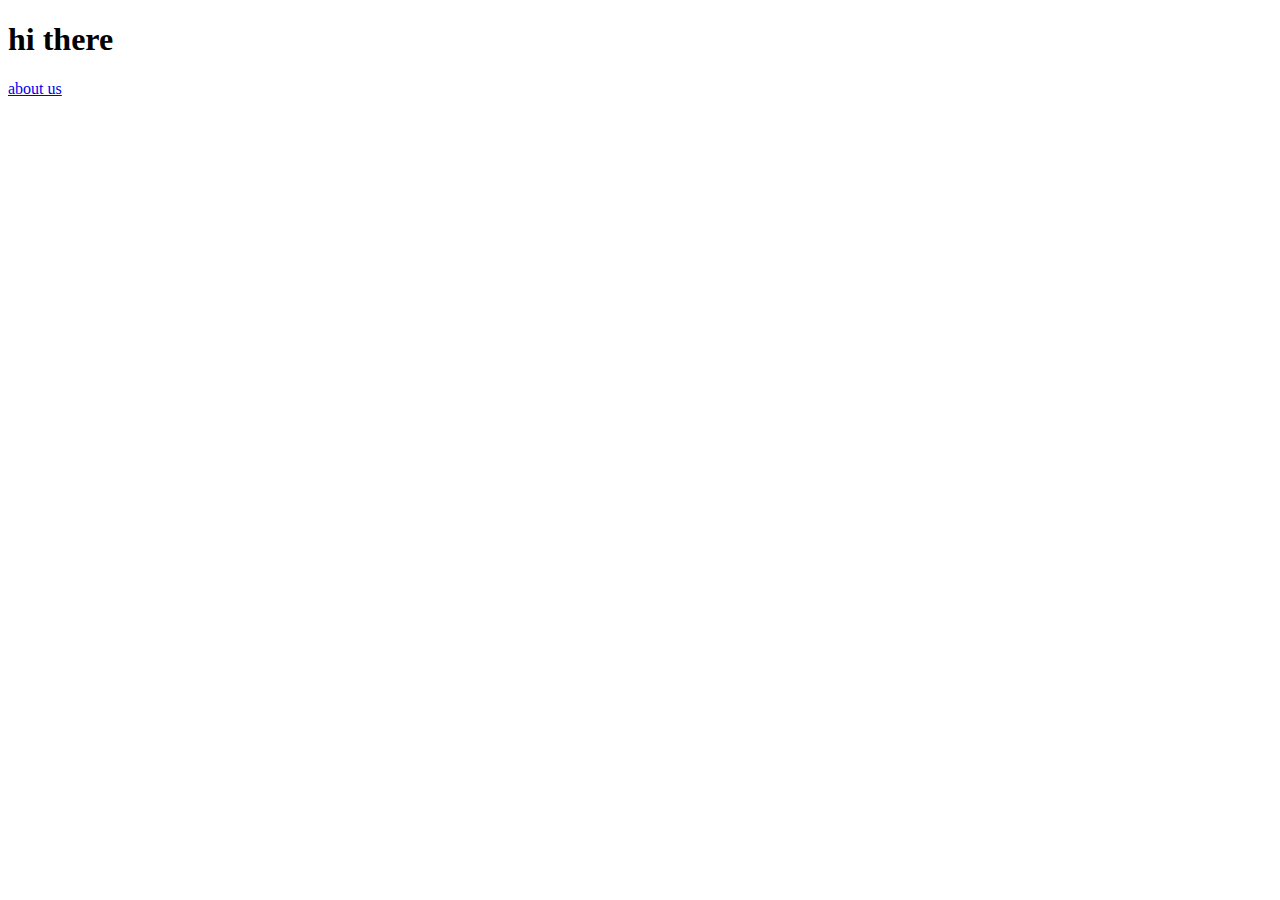
==== about-us.html @ 5683d1ee "first commit" ====
<!DOCTYPE html>
<html lang="en">
<head>
    <meta charset="UTF-8">
    <meta name="viewport" content="width=device-width, initial-scale=1.0">
    <link rel="stylesheet" href="mystyle.css">
    <title>Document</title>
</head>
<body>
    <h1>hi there</h1>
    <a href="./index.html">about us</a>
</body>
</html>
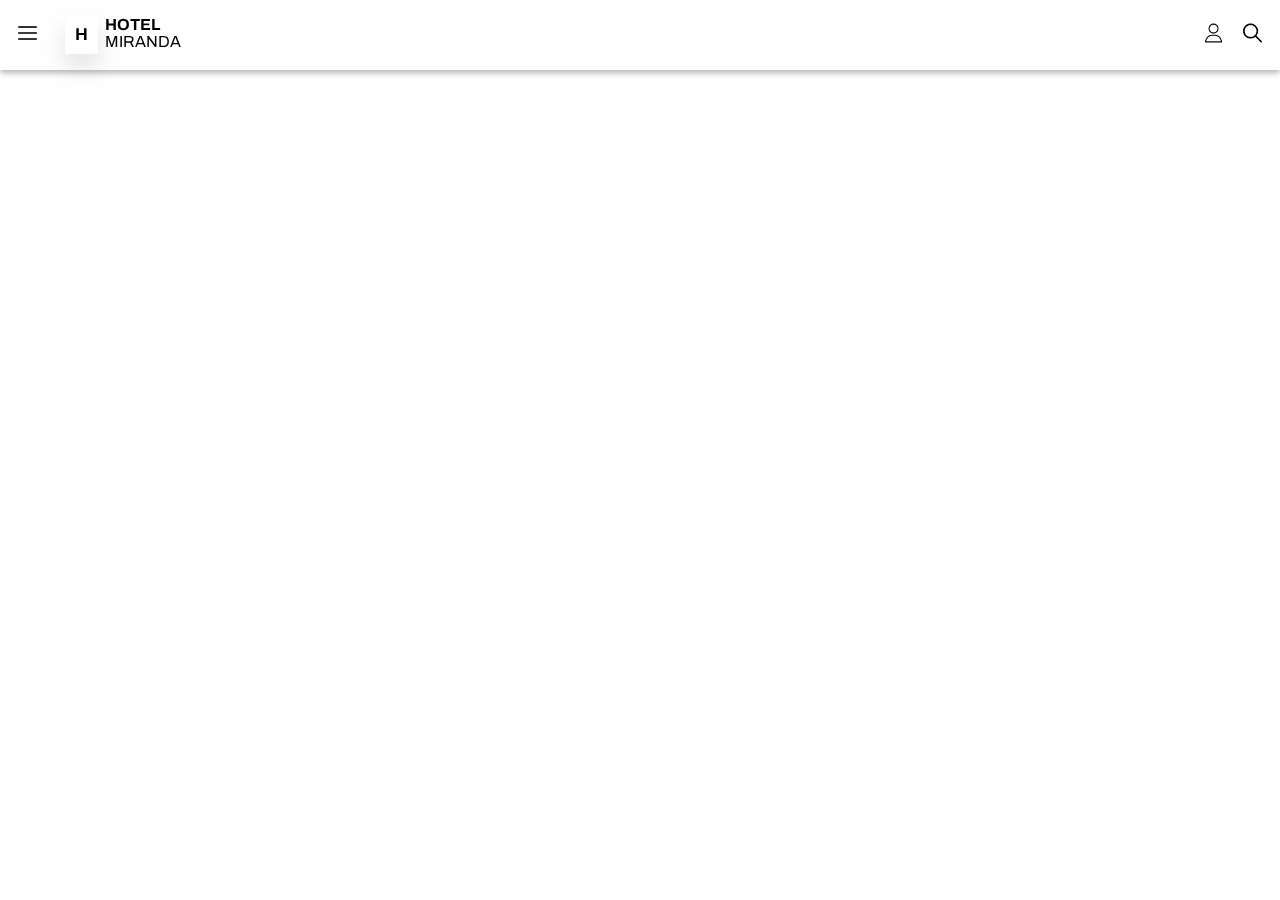
==== commit 750c7baa: "Added header" ====
--- a/about-us.html
+++ b/about-us.html
@@ -3,11 +3,45 @@
 <head>
     <meta charset="UTF-8">
     <meta name="viewport" content="width=device-width, initial-scale=1.0">
-    <link rel="stylesheet" href="mystyle.css">
-    <title>Document</title>
+    <link rel="stylesheet" href="./styles.css">
+    <link rel="preconnect" href="https://fonts.googleapis.com">
+    <link rel="preconnect" href="https://fonts.gstatic.com" crossorigin>
+    <link href="https://fonts.googleapis.com/css2?family=Roboto:ital,wght@0,100;0,300;0,400;0,500;0,700;0,900;1,100;1,300;1,400;1,500;1,700;1,900&display=swap" rel="stylesheet">
+    <link href="https://fonts.googleapis.com/css2?family=Archivo:ital,wght@0,100..900;1,100..900&family=Roboto:ital,wght@0,100;0,300;0,400;0,500;0,700;0,900;1,100;1,300;1,400;1,500;1,700;1,900&display=swap" rel="stylesheet">
+    <link href="https://fonts.googleapis.com/css2?family=Archivo:ital,wght@0,100..900;1,100..900&family=Old+Standard+TT:ital,wght@0,400;0,700;1,400&family=Roboto:ital,wght@0,100;0,300;0,400;0,500;0,700;0,900;1,100;1,300;1,400;1,500;1,700;1,900&display=swap" rel="stylesheet">
+    <link
+        rel="stylesheet"
+        href="https://cdn.jsdelivr.net/npm/swiper@11/swiper-bundle.min.css"
+    />
+    <script src="https://cdn.jsdelivr.net/npm/swiper@11/swiper-bundle.min.js"></script>
+    <title>About Us</title>
 </head>
 <body>
-    <h1>hi there</h1>
-    <a href="./index.html">about us</a>
+    <header>
+        <div class="container">
+            <div class="container__menu">
+                <img class="icon icon--small" id="menu" src="./assets/icons/menu.webp"/>
+                <img class="icon icon--small none" id="cross" src="./assets/icons/close.webp"/>
+            </div>
+            <div class="logo">
+                <span class="letter">H</span>
+                <div class="name">
+                    <span>Hotel</span>
+                    <span>Miranda</span>
+                </div>
+            </div>
+            <nav class="none" id="navbar">
+                <a>About&nbsp;Us</a>
+                <a>Rooms</a>
+                <a>Offers</a>
+                <a>Contanct</a>
+            </nav>
+            <diV class="container__ui">
+                <img class="icon icon--small" src="./assets/icons/user.webp"/>
+                <img class="icon icon--small" src="./assets/icons/loupe.webp"/>
+            </diV>
+        </div>
+    </header>
+    
 </body>
 </html>--- a/styles.css
+++ b/styles.css
@@ -0,0 +1,1499 @@
+h1, h2, h4, h5, h6 {
+  font-family: "Old Standard TT";
+  font-weight: 400;
+  font-size: 56px;
+  letter-spacing: -1.2px;
+  line-height: 60px;
+  text-transform: capitalize;
+  color: #111;
+}
+
+h4 {
+  font-size: 30px;
+  line-height: 30px;
+  letter-spacing: -0.9px;
+}
+
+p, label {
+  font-family: Roboto;
+  color: #777;
+  font-size: 14px;
+  line-height: 24px;
+}
+p.price, label.price {
+  color: #BEAD8E;
+  font-family: Archivo;
+  font-weight: 700;
+  font-size: 32px;
+  line-height: 43px;
+}
+p.price span, label.price span {
+  font-weight: 700;
+  font-size: 13px;
+  line-height: 43px;
+}
+
+section {
+  padding: 55px 20px 20px;
+}
+section > p:first-of-type {
+  font-family: "Old Standard TT";
+  font-weight: 400;
+  font-size: 56px;
+  letter-spacing: -1.2px;
+  line-height: 60px;
+  text-transform: capitalize;
+  color: #111;
+  margin: 30px 0px 20px;
+}
+section h3 {
+  font-family: Archivo;
+  font-weight: 700;
+  font-size: 13px;
+  letter-spacing: 2.8px;
+  line-height: 18px;
+  text-transform: uppercase;
+  color: #777;
+  margin: 30px 0px 20px;
+}
+section.dark {
+  background-color: #222;
+}
+section.dark > p:first-of-type {
+  color: #FFF;
+}
+section.dark h3 {
+  color: #BEAD8E;
+}
+section.dark p {
+  color: #C2C2C2;
+}
+section.centered {
+  text-align: center;
+}
+section.centered p {
+  margin-bottom: 0px;
+}
+
+button, span, input, input::placeholder, a, li {
+  font-family: Archivo;
+}
+
+main > div:first-of-type {
+  height: 70px;
+}
+
+section:first-of-type {
+  background-color: #333;
+  width: 100%;
+  padding: 80px 20px 100px;
+}
+section:first-of-type p:nth-child(1) {
+  font-family: Archivo;
+  font-weight: 700;
+  font-size: 13px;
+  letter-spacing: 2.8px;
+  line-height: 18px;
+  text-transform: uppercase;
+  color: #777;
+  color: #FFF;
+}
+section:first-of-type h2 {
+  color: #FFF;
+  margin-top: 20px;
+}
+
+.none {
+  display: none;
+}
+
+.styledButton {
+  background-color: #BEAD8E;
+  color: #FFF;
+  line-height: 15px;
+  font-weight: 700;
+  font-size: 14px;
+  letter-spacing: 2.8px;
+  cursor: pointer;
+  border: none;
+  width: 216px;
+  height: 60px;
+  border-radius: 2px solid inherit;
+  appearance: none;
+  text-transform: uppercase;
+  margin: 15px 0px;
+}
+.styledButton--subtle {
+  background-color: inherit;
+  border: 2px solid #FFF;
+}
+
+img {
+  width: 100%;
+  object-fit: cover;
+}
+img.icon {
+  height: 70px;
+  width: 70px;
+}
+img.icon--smallest {
+  height: 13px;
+  width: 13px;
+}
+img.icon--small {
+  width: 19px;
+  height: 19px;
+}
+img.icon--larger {
+  width: 40px;
+  height: 40px;
+}
+
+.fact {
+  margin: auto;
+  width: 270px;
+  text-align: center;
+}
+.fact--dark {
+  background-color: #222;
+}
+.fact--dark div p:first-of-type, .fact--dark div h4 {
+  color: #FFF;
+}
+.fact--dark div img.shadow {
+  opacity: 0;
+}
+.fact img:not(.icon) {
+  height: 300px;
+}
+.fact div {
+  margin-top: 35px;
+  position: relative;
+}
+.fact div .shadow {
+  position: absolute;
+  height: 140px;
+  width: 140px;
+  right: 0;
+  opacity: 0.1;
+}
+.fact div .icon {
+  margin-bottom: 20px;
+}
+.fact div p {
+  margin-top: 20px;
+  padding-bottom: 38px;
+  display: inline-block;
+  width: 200px;
+  color: #111;
+}
+
+.features {
+  position: relative;
+  text-align: left;
+}
+.features div p:nth-child(1) {
+  position: absolute;
+  color: #222;
+  font-family: Archivo;
+  font-weight: 700;
+  font-size: 120px;
+  line-height: 130px;
+  opacity: 0.04;
+  right: 0;
+}
+.features div img {
+  margin-top: 80px;
+}
+.features div h4 {
+  margin: 40px 0px;
+}
+.features div p:not(:first-child) {
+  width: 80%;
+}
+
+.logo {
+  margin-top: 3px;
+}
+.logo .letter {
+  display: inline-block;
+  padding: 10px;
+  background-color: white;
+  font-weight: 700;
+  font-size: 17px;
+  box-shadow: 0px 14px 24px 0px rgba(139, 139, 139, 0.2509803922);
+  transform: translateY(-17%);
+}
+.logo .name {
+  margin-left: 3px;
+  display: inline-block;
+  text-transform: uppercase;
+  width: 50px;
+}
+.logo .name span {
+  display: block;
+}
+.logo .name span:nth-child(1) {
+  font-weight: 700;
+}
+
+.filters {
+  background-color: #FFF;
+  margin: 0px auto;
+  max-width: 310px;
+  width: 68%;
+  height: 40px;
+  display: flex;
+  justify-content: space-evenly;
+  align-items: center;
+  /*
+  img:nth-child(1) {
+    content: url("./../../assets/icons/filter/bed.webp");
+  }
+
+  img:nth-child(2) {
+    content: url("../../assets/icons/filter/wifi.webp");
+  }
+
+  img:nth-child(3) {
+    content: url("../../assets/icons/filter/car.webp");
+  }
+
+  img:nth-child(4) {
+    content: url("../../assets/icons/filter/snowflake.webp");
+  }
+
+  img:nth-child(5) {
+    content: url("../../assets/icons/filter/weight.webp");
+  }
+
+  img:nth-child(6) {
+    content: url("../../assets/icons/filter/no-smoking.webp");
+  }
+
+  img:nth-child(7) {
+    content: url("../../assets/icons/filter/drink.webp");
+  }
+  */
+}
+.filters img {
+  cursor: pointer;
+}
+
+h1, h2, h4, h5, h6 {
+  font-family: "Old Standard TT";
+  font-weight: 400;
+  font-size: 56px;
+  letter-spacing: -1.2px;
+  line-height: 60px;
+  text-transform: capitalize;
+  color: #111;
+}
+
+h4 {
+  font-size: 30px;
+  line-height: 30px;
+  letter-spacing: -0.9px;
+}
+
+p, label {
+  font-family: Roboto;
+  color: #777;
+  font-size: 14px;
+  line-height: 24px;
+}
+p.price, label.price {
+  color: #BEAD8E;
+  font-family: Archivo;
+  font-weight: 700;
+  font-size: 32px;
+  line-height: 43px;
+}
+p.price span, label.price span {
+  font-weight: 700;
+  font-size: 13px;
+  line-height: 43px;
+}
+
+section {
+  padding: 55px 20px 20px;
+}
+section > p:first-of-type {
+  font-family: "Old Standard TT";
+  font-weight: 400;
+  font-size: 56px;
+  letter-spacing: -1.2px;
+  line-height: 60px;
+  text-transform: capitalize;
+  color: #111;
+  margin: 30px 0px 20px;
+}
+section h3 {
+  font-family: Archivo;
+  font-weight: 700;
+  font-size: 13px;
+  letter-spacing: 2.8px;
+  line-height: 18px;
+  text-transform: uppercase;
+  color: #777;
+  margin: 30px 0px 20px;
+}
+section.dark {
+  background-color: #222;
+}
+section.dark > p:first-of-type {
+  color: #FFF;
+}
+section.dark h3 {
+  color: #BEAD8E;
+}
+section.dark p {
+  color: #C2C2C2;
+}
+section.centered {
+  text-align: center;
+}
+section.centered p {
+  margin-bottom: 0px;
+}
+
+button, span, input, input::placeholder, a, li {
+  font-family: Archivo;
+}
+
+main > div:first-of-type {
+  height: 70px;
+}
+
+section:first-of-type {
+  background-color: #333;
+  width: 100%;
+  padding: 80px 20px 100px;
+}
+section:first-of-type p:nth-child(1) {
+  font-family: Archivo;
+  font-weight: 700;
+  font-size: 13px;
+  letter-spacing: 2.8px;
+  line-height: 18px;
+  text-transform: uppercase;
+  color: #777;
+  color: #FFF;
+}
+section:first-of-type h2 {
+  color: #FFF;
+  margin-top: 20px;
+}
+
+.none {
+  display: none;
+}
+
+.styledButton {
+  background-color: #BEAD8E;
+  color: #FFF;
+  line-height: 15px;
+  font-weight: 700;
+  font-size: 14px;
+  letter-spacing: 2.8px;
+  cursor: pointer;
+  border: none;
+  width: 216px;
+  height: 60px;
+  border-radius: 2px solid inherit;
+  appearance: none;
+  text-transform: uppercase;
+  margin: 15px 0px;
+}
+.styledButton--subtle {
+  background-color: inherit;
+  border: 2px solid #FFF;
+}
+
+img {
+  width: 100%;
+  object-fit: cover;
+}
+img.icon {
+  height: 70px;
+  width: 70px;
+}
+img.icon--smallest {
+  height: 13px;
+  width: 13px;
+}
+img.icon--small {
+  width: 19px;
+  height: 19px;
+}
+img.icon--larger {
+  width: 40px;
+  height: 40px;
+}
+
+.fact {
+  margin: auto;
+  width: 270px;
+  text-align: center;
+}
+.fact--dark {
+  background-color: #222;
+}
+.fact--dark div p:first-of-type, .fact--dark div h4 {
+  color: #FFF;
+}
+.fact--dark div img.shadow {
+  opacity: 0;
+}
+.fact img:not(.icon) {
+  height: 300px;
+}
+.fact div {
+  margin-top: 35px;
+  position: relative;
+}
+.fact div .shadow {
+  position: absolute;
+  height: 140px;
+  width: 140px;
+  right: 0;
+  opacity: 0.1;
+}
+.fact div .icon {
+  margin-bottom: 20px;
+}
+.fact div p {
+  margin-top: 20px;
+  padding-bottom: 38px;
+  display: inline-block;
+  width: 200px;
+  color: #111;
+}
+
+.features {
+  position: relative;
+  text-align: left;
+}
+.features div p:nth-child(1) {
+  position: absolute;
+  color: #222;
+  font-family: Archivo;
+  font-weight: 700;
+  font-size: 120px;
+  line-height: 130px;
+  opacity: 0.04;
+  right: 0;
+}
+.features div img {
+  margin-top: 80px;
+}
+.features div h4 {
+  margin: 40px 0px;
+}
+.features div p:not(:first-child) {
+  width: 80%;
+}
+
+.logo {
+  margin-top: 3px;
+}
+.logo .letter {
+  display: inline-block;
+  padding: 10px;
+  background-color: white;
+  font-weight: 700;
+  font-size: 17px;
+  box-shadow: 0px 14px 24px 0px rgba(139, 139, 139, 0.2509803922);
+  transform: translateY(-17%);
+}
+.logo .name {
+  margin-left: 3px;
+  display: inline-block;
+  text-transform: uppercase;
+  width: 50px;
+}
+.logo .name span {
+  display: block;
+}
+.logo .name span:nth-child(1) {
+  font-weight: 700;
+}
+
+.filters {
+  background-color: #FFF;
+  margin: 0px auto;
+  max-width: 310px;
+  width: 68%;
+  height: 40px;
+  display: flex;
+  justify-content: space-evenly;
+  align-items: center;
+  /*
+  img:nth-child(1) {
+    content: url("./../../assets/icons/filter/bed.webp");
+  }
+
+  img:nth-child(2) {
+    content: url("../../assets/icons/filter/wifi.webp");
+  }
+
+  img:nth-child(3) {
+    content: url("../../assets/icons/filter/car.webp");
+  }
+
+  img:nth-child(4) {
+    content: url("../../assets/icons/filter/snowflake.webp");
+  }
+
+  img:nth-child(5) {
+    content: url("../../assets/icons/filter/weight.webp");
+  }
+
+  img:nth-child(6) {
+    content: url("../../assets/icons/filter/no-smoking.webp");
+  }
+
+  img:nth-child(7) {
+    content: url("../../assets/icons/filter/drink.webp");
+  }
+  */
+}
+.filters img {
+  cursor: pointer;
+}
+
+header {
+  position: fixed;
+  width: 100%;
+  height: 70px;
+  z-index: 100;
+}
+header .container {
+  position: relative;
+  width: 100%;
+  height: 100%;
+  background-color: white;
+  box-shadow: 0px 3px 6px 0px rgba(0, 0, 0, 0.2901960784);
+}
+header .container .logo {
+  position: absolute;
+  top: 50%;
+  left: 65px;
+  transform: translateY(-50%);
+}
+header .container .logo .letter {
+  cursor: pointer;
+}
+header .container__menu {
+  position: absolute;
+  top: 50%;
+  left: 10px;
+  transform: translateY(-50%);
+}
+header .container nav {
+  position: absolute;
+  height: 200px;
+  width: 100%;
+  box-shadow: 0px 4px 4px 0px rgba(0, 0, 0, 0.2901960784);
+  top: 70px;
+  background-color: white;
+  z-index: -1;
+}
+header .container nav a {
+  display: block;
+  margin: 28px 0px 0px 10px;
+  font-weight: 600;
+  cursor: pointer;
+}
+header .container__ui {
+  position: absolute;
+  top: 50%;
+  right: 10px;
+  transform: translateY(-50%);
+}
+header .container img {
+  margin: 0px 8px;
+  cursor: pointer;
+}
+
+h1, h2, h4, h5, h6 {
+  font-family: "Old Standard TT";
+  font-weight: 400;
+  font-size: 56px;
+  letter-spacing: -1.2px;
+  line-height: 60px;
+  text-transform: capitalize;
+  color: #111;
+}
+
+h4 {
+  font-size: 30px;
+  line-height: 30px;
+  letter-spacing: -0.9px;
+}
+
+p, label {
+  font-family: Roboto;
+  color: #777;
+  font-size: 14px;
+  line-height: 24px;
+}
+p.price, label.price {
+  color: #BEAD8E;
+  font-family: Archivo;
+  font-weight: 700;
+  font-size: 32px;
+  line-height: 43px;
+}
+p.price span, label.price span {
+  font-weight: 700;
+  font-size: 13px;
+  line-height: 43px;
+}
+
+section {
+  padding: 55px 20px 20px;
+}
+section > p:first-of-type {
+  font-family: "Old Standard TT";
+  font-weight: 400;
+  font-size: 56px;
+  letter-spacing: -1.2px;
+  line-height: 60px;
+  text-transform: capitalize;
+  color: #111;
+  margin: 30px 0px 20px;
+}
+section h3 {
+  font-family: Archivo;
+  font-weight: 700;
+  font-size: 13px;
+  letter-spacing: 2.8px;
+  line-height: 18px;
+  text-transform: uppercase;
+  color: #777;
+  margin: 30px 0px 20px;
+}
+section.dark {
+  background-color: #222;
+}
+section.dark > p:first-of-type {
+  color: #FFF;
+}
+section.dark h3 {
+  color: #BEAD8E;
+}
+section.dark p {
+  color: #C2C2C2;
+}
+section.centered {
+  text-align: center;
+}
+section.centered p {
+  margin-bottom: 0px;
+}
+
+button, span, input, input::placeholder, a, li {
+  font-family: Archivo;
+}
+
+main > div:first-of-type {
+  height: 70px;
+}
+
+section:first-of-type {
+  background-color: #333;
+  width: 100%;
+  padding: 80px 20px 100px;
+}
+section:first-of-type p:nth-child(1) {
+  font-family: Archivo;
+  font-weight: 700;
+  font-size: 13px;
+  letter-spacing: 2.8px;
+  line-height: 18px;
+  text-transform: uppercase;
+  color: #777;
+  color: #FFF;
+}
+section:first-of-type h2 {
+  color: #FFF;
+  margin-top: 20px;
+}
+
+.none {
+  display: none;
+}
+
+.styledButton {
+  background-color: #BEAD8E;
+  color: #FFF;
+  line-height: 15px;
+  font-weight: 700;
+  font-size: 14px;
+  letter-spacing: 2.8px;
+  cursor: pointer;
+  border: none;
+  width: 216px;
+  height: 60px;
+  border-radius: 2px solid inherit;
+  appearance: none;
+  text-transform: uppercase;
+  margin: 15px 0px;
+}
+.styledButton--subtle {
+  background-color: inherit;
+  border: 2px solid #FFF;
+}
+
+img {
+  width: 100%;
+  object-fit: cover;
+}
+img.icon {
+  height: 70px;
+  width: 70px;
+}
+img.icon--smallest {
+  height: 13px;
+  width: 13px;
+}
+img.icon--small {
+  width: 19px;
+  height: 19px;
+}
+img.icon--larger {
+  width: 40px;
+  height: 40px;
+}
+
+.fact {
+  margin: auto;
+  width: 270px;
+  text-align: center;
+}
+.fact--dark {
+  background-color: #222;
+}
+.fact--dark div p:first-of-type, .fact--dark div h4 {
+  color: #FFF;
+}
+.fact--dark div img.shadow {
+  opacity: 0;
+}
+.fact img:not(.icon) {
+  height: 300px;
+}
+.fact div {
+  margin-top: 35px;
+  position: relative;
+}
+.fact div .shadow {
+  position: absolute;
+  height: 140px;
+  width: 140px;
+  right: 0;
+  opacity: 0.1;
+}
+.fact div .icon {
+  margin-bottom: 20px;
+}
+.fact div p {
+  margin-top: 20px;
+  padding-bottom: 38px;
+  display: inline-block;
+  width: 200px;
+  color: #111;
+}
+
+.features {
+  position: relative;
+  text-align: left;
+}
+.features div p:nth-child(1) {
+  position: absolute;
+  color: #222;
+  font-family: Archivo;
+  font-weight: 700;
+  font-size: 120px;
+  line-height: 130px;
+  opacity: 0.04;
+  right: 0;
+}
+.features div img {
+  margin-top: 80px;
+}
+.features div h4 {
+  margin: 40px 0px;
+}
+.features div p:not(:first-child) {
+  width: 80%;
+}
+
+.logo {
+  margin-top: 3px;
+}
+.logo .letter {
+  display: inline-block;
+  padding: 10px;
+  background-color: white;
+  font-weight: 700;
+  font-size: 17px;
+  box-shadow: 0px 14px 24px 0px rgba(139, 139, 139, 0.2509803922);
+  transform: translateY(-17%);
+}
+.logo .name {
+  margin-left: 3px;
+  display: inline-block;
+  text-transform: uppercase;
+  width: 50px;
+}
+.logo .name span {
+  display: block;
+}
+.logo .name span:nth-child(1) {
+  font-weight: 700;
+}
+
+.filters {
+  background-color: #FFF;
+  margin: 0px auto;
+  max-width: 310px;
+  width: 68%;
+  height: 40px;
+  display: flex;
+  justify-content: space-evenly;
+  align-items: center;
+  /*
+  img:nth-child(1) {
+    content: url("./../../assets/icons/filter/bed.webp");
+  }
+
+  img:nth-child(2) {
+    content: url("../../assets/icons/filter/wifi.webp");
+  }
+
+  img:nth-child(3) {
+    content: url("../../assets/icons/filter/car.webp");
+  }
+
+  img:nth-child(4) {
+    content: url("../../assets/icons/filter/snowflake.webp");
+  }
+
+  img:nth-child(5) {
+    content: url("../../assets/icons/filter/weight.webp");
+  }
+
+  img:nth-child(6) {
+    content: url("../../assets/icons/filter/no-smoking.webp");
+  }
+
+  img:nth-child(7) {
+    content: url("../../assets/icons/filter/drink.webp");
+  }
+  */
+}
+.filters img {
+  cursor: pointer;
+}
+
+.presentation > div {
+  margin-top: 50px;
+}
+
+.checking .datepicker-toggle {
+  display: inline-block;
+  position: relative;
+  width: 18px;
+  height: 19px;
+}
+.checking .datepicker-toggle-button {
+  position: absolute;
+  left: 0;
+  top: 0px;
+  width: 100%;
+  height: 100%;
+  background-image: url("../assets/icons/calendarColor.webp");
+  background-size: 15px;
+  background-repeat: no-repeat;
+}
+.checking .datepicker-input {
+  position: absolute;
+  left: 0;
+  top: 0;
+  width: 100%;
+  height: 100%;
+  opacity: 0;
+  cursor: pointer;
+  box-sizing: border-box;
+}
+.checking .datepicker-input::-webkit-calendar-picker-indicator {
+  position: absolute;
+  left: 0;
+  top: 0;
+  width: 100%;
+  height: 100%;
+  margin: 0;
+  padding: 0;
+  cursor: pointer;
+}
+.checking .division {
+  height: 2px;
+  background-color: #BEAD8E;
+  margin-top: 9px;
+  margin-bottom: 30px;
+}
+.checking label {
+  font-weight: 700;
+  line-height: 19px;
+  color: white;
+  display: block;
+  margin-bottom: 15px;
+}
+.checking input[type=text] {
+  background-color: inherit;
+  color: #686868;
+  outline: none;
+  border: none;
+  margin-left: 22px;
+  font-size: 14px;
+  line-height: 16px;
+}
+.checking button {
+  width: 250px;
+}
+
+.about {
+  margin-top: 30px;
+  position: relative;
+}
+.about > article > p:first-of-type {
+  font-family: "Old Standard TT";
+  font-weight: 400;
+  font-size: 56px;
+  letter-spacing: -1.2px;
+  line-height: 60px;
+  text-transform: capitalize;
+  color: #111;
+  margin: 30px 0px 20px;
+}
+.about .background {
+  background-color: #F9F9F9;
+  position: absolute;
+  z-index: -1;
+  top: 20px;
+  left: 0;
+  width: 100%;
+  height: 640px;
+}
+.about button {
+  margin: 30px 0px;
+}
+
+.pick-room {
+  padding-left: 0px;
+  padding-right: 0px;
+}
+.pick-room .filters {
+  position: relative;
+  transform: translateY(15px);
+  z-index: 2;
+}
+.pick-room #swiper-rooms {
+  width: 100%;
+  overflow: hidden;
+}
+.pick-room #swiper-rooms .square-button {
+  color: #111;
+  --swiper-navigation-size: 9px;
+  padding: 16px;
+  background-color: white;
+  transform: translateY(-380%);
+}
+.pick-room #swiper-rooms .square-button:hover {
+  background-color: #BEAD8E;
+  color: white;
+}
+.pick-room #swiper-rooms img {
+  height: 244px;
+  width: 90%;
+  max-width: 335px;
+}
+.pick-room #swiper-rooms .description {
+  background-color: #FFF;
+  width: 300px;
+  height: 215px;
+  margin: auto;
+  padding: 20px 25px;
+  transform: translateY(-20px);
+}
+.pick-room #swiper-rooms .description div {
+  margin-bottom: 10px;
+}
+.pick-room #swiper-rooms .description div h4 {
+  margin-bottom: 15px;
+}
+
+.facilities #swiper-features {
+  max-width: 370px;
+  height: 410px;
+  overflow: hidden;
+  --swiper-theme-color: #BEAD8E;
+}
+
+.menu {
+  margin-top: 50px;
+  padding-top: 100px;
+  position: relative;
+  --swiper-theme-color: #BEAD8E;
+}
+.menu .swiper-button-next.swiper-button-disabled {
+  opacity: 1;
+}
+.menu .swiper {
+  padding-bottom: 100px;
+}
+.menu > img {
+  position: absolute;
+  top: 0;
+  right: 0;
+  width: 115px;
+  height: 115px;
+}
+.menu div .dish {
+  margin-bottom: 15px;
+}
+.menu .dish {
+  display: flex;
+}
+.menu .dish img {
+  height: 120px;
+  width: 120px;
+}
+.menu .dish div {
+  margin-left: 25px;
+}
+.menu .dish div h4 {
+  font-size: 24px;
+  line-height: 24px;
+  color: #222;
+  margin-bottom: 15px;
+}
+.menu .dish div p {
+  color: #222;
+  font-weight: 400;
+}
+.menu .square-button {
+  color: #111;
+  --swiper-navigation-size: 9px;
+  padding: 16px;
+  background-color: white;
+  transform: translateY(600%);
+}
+.menu .square-button.swiper-button-prev {
+  transform: translate(850%, 600%);
+}
+.menu .square-button:hover {
+  background-color: #BEAD8E;
+  color: white;
+}
+.menu #swiper-restaurants img {
+  max-height: 370px;
+  max-width: 370px;
+}
+
+.stats div {
+  padding: 40px;
+  display: flex;
+  flex-direction: column;
+  align-items: center;
+}
+.stats div p {
+  margin-top: 50px;
+  color: #F9F9F9;
+  display: inline;
+  font-weight: 700;
+  font-size: 60px;
+  line-height: 22px;
+}
+.stats div span {
+  font-size: 16px;
+}
+.stats h4 {
+  font-family: Roboto;
+  font-size: 16px;
+  font-weight: 700;
+  line-height: 22px;
+  color: #777;
+}
+
+h1, h2, h4, h5, h6 {
+  font-family: "Old Standard TT";
+  font-weight: 400;
+  font-size: 56px;
+  letter-spacing: -1.2px;
+  line-height: 60px;
+  text-transform: capitalize;
+  color: #111;
+}
+
+h4 {
+  font-size: 30px;
+  line-height: 30px;
+  letter-spacing: -0.9px;
+}
+
+p, label {
+  font-family: Roboto;
+  color: #777;
+  font-size: 14px;
+  line-height: 24px;
+}
+p.price, label.price {
+  color: #BEAD8E;
+  font-family: Archivo;
+  font-weight: 700;
+  font-size: 32px;
+  line-height: 43px;
+}
+p.price span, label.price span {
+  font-weight: 700;
+  font-size: 13px;
+  line-height: 43px;
+}
+
+section {
+  padding: 55px 20px 20px;
+}
+section > p:first-of-type {
+  font-family: "Old Standard TT";
+  font-weight: 400;
+  font-size: 56px;
+  letter-spacing: -1.2px;
+  line-height: 60px;
+  text-transform: capitalize;
+  color: #111;
+  margin: 30px 0px 20px;
+}
+section h3 {
+  font-family: Archivo;
+  font-weight: 700;
+  font-size: 13px;
+  letter-spacing: 2.8px;
+  line-height: 18px;
+  text-transform: uppercase;
+  color: #777;
+  margin: 30px 0px 20px;
+}
+section.dark {
+  background-color: #222;
+}
+section.dark > p:first-of-type {
+  color: #FFF;
+}
+section.dark h3 {
+  color: #BEAD8E;
+}
+section.dark p {
+  color: #C2C2C2;
+}
+section.centered {
+  text-align: center;
+}
+section.centered p {
+  margin-bottom: 0px;
+}
+
+button, span, input, input::placeholder, a, li {
+  font-family: Archivo;
+}
+
+main > div:first-of-type {
+  height: 70px;
+}
+
+section:first-of-type {
+  background-color: #333;
+  width: 100%;
+  padding: 80px 20px 100px;
+}
+section:first-of-type p:nth-child(1) {
+  font-family: Archivo;
+  font-weight: 700;
+  font-size: 13px;
+  letter-spacing: 2.8px;
+  line-height: 18px;
+  text-transform: uppercase;
+  color: #777;
+  color: #FFF;
+}
+section:first-of-type h2 {
+  color: #FFF;
+  margin-top: 20px;
+}
+
+.none {
+  display: none;
+}
+
+.styledButton {
+  background-color: #BEAD8E;
+  color: #FFF;
+  line-height: 15px;
+  font-weight: 700;
+  font-size: 14px;
+  letter-spacing: 2.8px;
+  cursor: pointer;
+  border: none;
+  width: 216px;
+  height: 60px;
+  border-radius: 2px solid inherit;
+  appearance: none;
+  text-transform: uppercase;
+  margin: 15px 0px;
+}
+.styledButton--subtle {
+  background-color: inherit;
+  border: 2px solid #FFF;
+}
+
+img {
+  width: 100%;
+  object-fit: cover;
+}
+img.icon {
+  height: 70px;
+  width: 70px;
+}
+img.icon--smallest {
+  height: 13px;
+  width: 13px;
+}
+img.icon--small {
+  width: 19px;
+  height: 19px;
+}
+img.icon--larger {
+  width: 40px;
+  height: 40px;
+}
+
+.fact {
+  margin: auto;
+  width: 270px;
+  text-align: center;
+}
+.fact--dark {
+  background-color: #222;
+}
+.fact--dark div p:first-of-type, .fact--dark div h4 {
+  color: #FFF;
+}
+.fact--dark div img.shadow {
+  opacity: 0;
+}
+.fact img:not(.icon) {
+  height: 300px;
+}
+.fact div {
+  margin-top: 35px;
+  position: relative;
+}
+.fact div .shadow {
+  position: absolute;
+  height: 140px;
+  width: 140px;
+  right: 0;
+  opacity: 0.1;
+}
+.fact div .icon {
+  margin-bottom: 20px;
+}
+.fact div p {
+  margin-top: 20px;
+  padding-bottom: 38px;
+  display: inline-block;
+  width: 200px;
+  color: #111;
+}
+
+.features {
+  position: relative;
+  text-align: left;
+}
+.features div p:nth-child(1) {
+  position: absolute;
+  color: #222;
+  font-family: Archivo;
+  font-weight: 700;
+  font-size: 120px;
+  line-height: 130px;
+  opacity: 0.04;
+  right: 0;
+}
+.features div img {
+  margin-top: 80px;
+}
+.features div h4 {
+  margin: 40px 0px;
+}
+.features div p:not(:first-child) {
+  width: 80%;
+}
+
+.logo {
+  margin-top: 3px;
+}
+.logo .letter {
+  display: inline-block;
+  padding: 10px;
+  background-color: white;
+  font-weight: 700;
+  font-size: 17px;
+  box-shadow: 0px 14px 24px 0px rgba(139, 139, 139, 0.2509803922);
+  transform: translateY(-17%);
+}
+.logo .name {
+  margin-left: 3px;
+  display: inline-block;
+  text-transform: uppercase;
+  width: 50px;
+}
+.logo .name span {
+  display: block;
+}
+.logo .name span:nth-child(1) {
+  font-weight: 700;
+}
+
+.filters {
+  background-color: #FFF;
+  margin: 0px auto;
+  max-width: 310px;
+  width: 68%;
+  height: 40px;
+  display: flex;
+  justify-content: space-evenly;
+  align-items: center;
+  /*
+  img:nth-child(1) {
+    content: url("./../../assets/icons/filter/bed.webp");
+  }
+
+  img:nth-child(2) {
+    content: url("../../assets/icons/filter/wifi.webp");
+  }
+
+  img:nth-child(3) {
+    content: url("../../assets/icons/filter/car.webp");
+  }
+
+  img:nth-child(4) {
+    content: url("../../assets/icons/filter/snowflake.webp");
+  }
+
+  img:nth-child(5) {
+    content: url("../../assets/icons/filter/weight.webp");
+  }
+
+  img:nth-child(6) {
+    content: url("../../assets/icons/filter/no-smoking.webp");
+  }
+
+  img:nth-child(7) {
+    content: url("../../assets/icons/filter/drink.webp");
+  }
+  */
+}
+.filters img {
+  cursor: pointer;
+}
+
+footer {
+  margin: 55px 0px 0px;
+}
+footer .first {
+  padding: 0px 20px;
+  position: relative;
+  height: 725px;
+}
+footer .logo-container {
+  padding-top: 200px;
+  position: relative;
+}
+footer .first > img {
+  position: absolute;
+  height: 725px;
+  right: 0;
+}
+footer .logo {
+  position: absolute;
+  top: 50%;
+  left: 65px;
+  transform: translateY(-50%);
+}
+footer .logo span {
+  font-size: 26px;
+  line-height: 29px;
+}
+footer .logo .letter {
+  font-size: 40px;
+  line-height: 43px;
+  padding: 20px;
+  background-color: #BEAD8E;
+  color: #FFF;
+}
+footer .logo .name {
+  margin-left: 17px;
+}
+footer .note p {
+  font-size: 16px;
+  line-height: 26px;
+}
+footer .contacts {
+  margin-top: 50px;
+}
+footer .contacts > div {
+  display: flex;
+  gap: 25px;
+  padding-top: 50px;
+}
+footer .contacts > div div h5 {
+  font-size: 20px;
+  line-height: 24px;
+}
+footer .contacts > div div h6 {
+  font-family: Roboto;
+  font-size: 14px;
+  color: #686868;
+  line-height: 14px;
+}
+footer .last {
+  margin: 0px 20px;
+  height: 94px;
+  background-color: #F8F8F8;
+  width: 100%;
+  display: flex;
+  flex-direction: column;
+  justify-content: space-evenly;
+  letter-spacing: -0.48px;
+}
+footer .last p {
+  color: #222;
+  font-size: 16px;
+  line-height: 19px;
+  font-weight: 700;
+}
+
+html, * {
+  box-sizing: border-box;
+  margin: 0;
+  padding: 0;
+}
+
+body {
+  min-width: 320px;
+}
+
+/*# sourceMappingURL=styles.css.map */
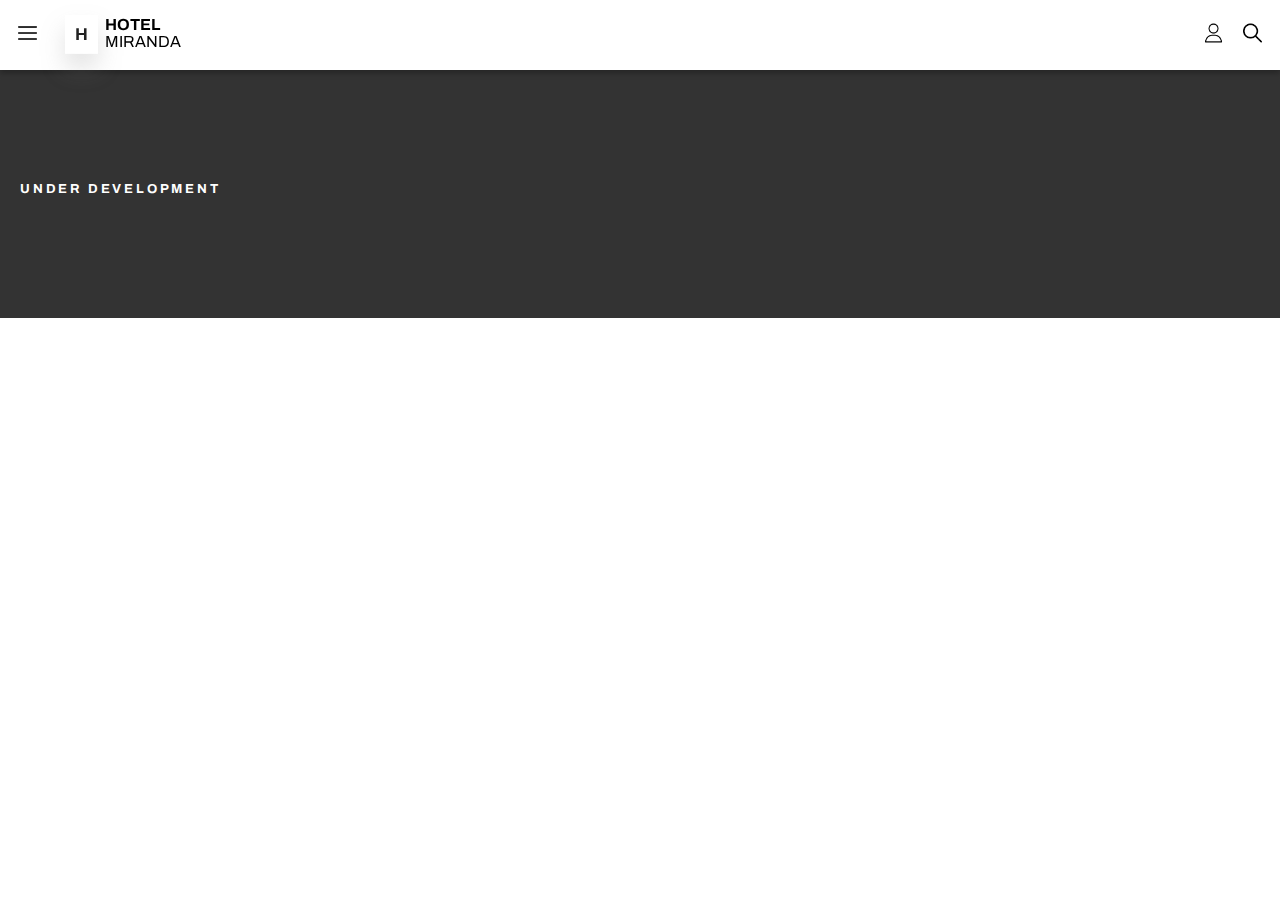
==== commit d2657f77: "Added signaling and bug fixed" ====
--- a/about-us.html
+++ b/about-us.html
@@ -14,6 +14,7 @@
         href="https://cdn.jsdelivr.net/npm/swiper@11/swiper-bundle.min.css"
     />
     <script src="https://cdn.jsdelivr.net/npm/swiper@11/swiper-bundle.min.js"></script>
+    <script type="module" src="./js/index.js" defer></script>
     <title>About Us</title>
 </head>
 <body>
@@ -24,17 +25,17 @@
                 <img class="icon icon--small none" id="cross" src="./assets/icons/close.webp"/>
             </div>
             <div class="logo">
-                <span class="letter">H</span>
+                <a href="/index.html"><span class="letter">H</span></a>
                 <div class="name">
                     <span>Hotel</span>
                     <span>Miranda</span>
                 </div>
             </div>
             <nav class="none" id="navbar">
-                <a>About&nbsp;Us</a>
-                <a>Rooms</a>
-                <a>Offers</a>
-                <a>Contanct</a>
+                <a href="/about-us.html">About&nbsp;Us</a>
+                <a href="/rooms.html">Rooms</a>
+                <a href="/offers.html">Offers</a>
+                <a href="/contact.html">Contanct</a>
             </nav>
             <diV class="container__ui">
                 <img class="icon icon--small" src="./assets/icons/user.webp"/>
@@ -42,6 +43,11 @@
             </diV>
         </div>
     </header>
-    
+    <main>
+        <div></div>
+        <section>
+            <p>Under Development</p>
+        </section>
+    </main>
 </body>
 </html>--- a/styles.css
+++ b/styles.css
@@ -126,6 +126,11 @@
 .styledButton--subtle {
   background-color: inherit;
   border: 2px solid #FFF;
+}
+
+a {
+  text-decoration: none;
+  color: #222;
 }
 
 img {
@@ -410,6 +415,11 @@
   border: 2px solid #FFF;
 }
 
+a {
+  text-decoration: none;
+  color: #222;
+}
+
 img {
   width: 100%;
   object-fit: cover;
@@ -746,6 +756,11 @@
   border: 2px solid #FFF;
 }
 
+a {
+  text-decoration: none;
+  color: #222;
+}
+
 img {
   width: 100%;
   object-fit: cover;
@@ -1258,6 +1273,11 @@
   border: 2px solid #FFF;
 }
 
+a {
+  text-decoration: none;
+  color: #222;
+}
+
 img {
   width: 100%;
   object-fit: cover;
@@ -1470,7 +1490,6 @@
   line-height: 14px;
 }
 footer .last {
-  margin: 0px 20px;
   height: 94px;
   background-color: #F8F8F8;
   width: 100%;
@@ -1480,6 +1499,7 @@
   letter-spacing: -0.48px;
 }
 footer .last p {
+  margin: 0px 20px;
   color: #222;
   font-size: 16px;
   line-height: 19px;
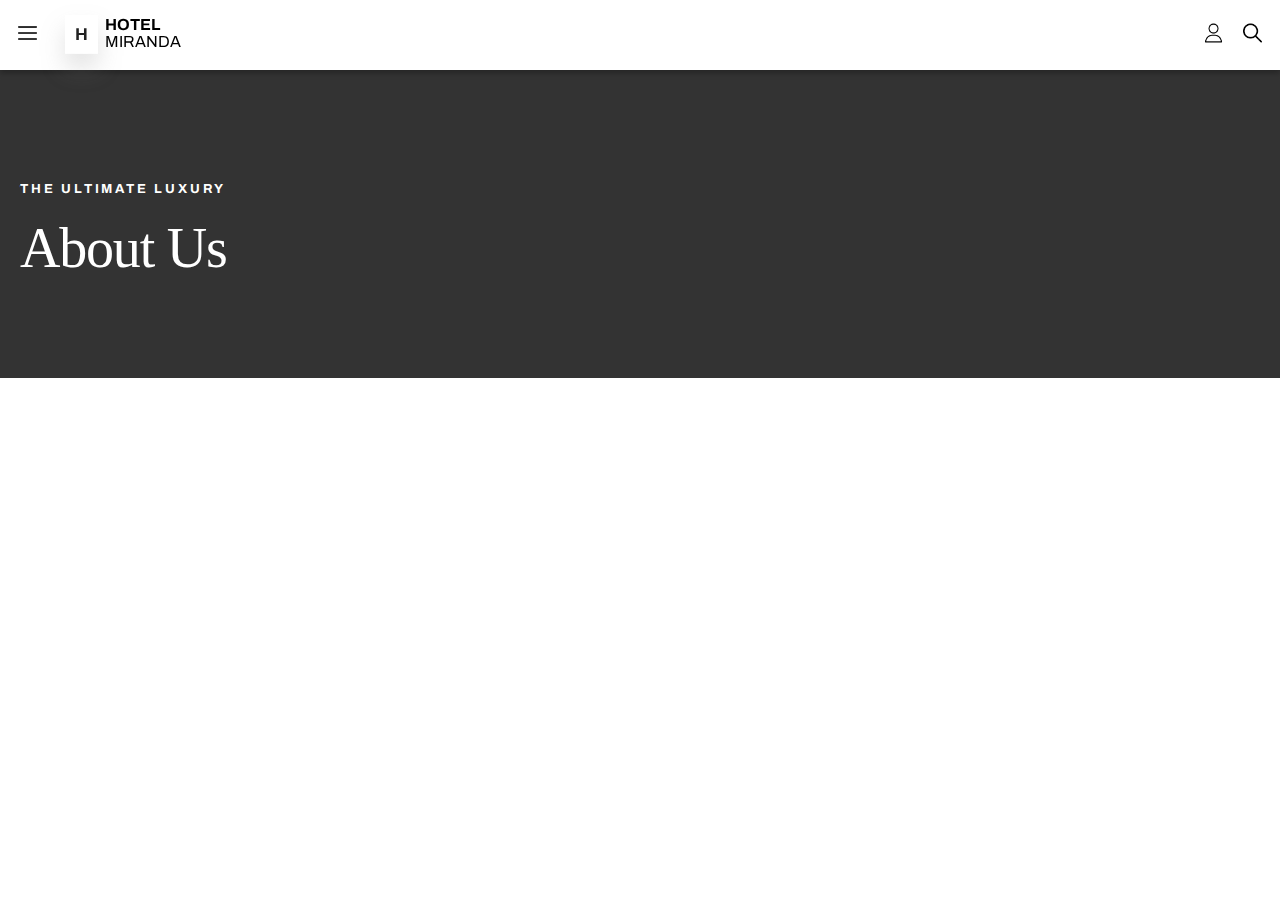
==== commit 1012b25e: "Started about us" ====
--- a/about-us.html
+++ b/about-us.html
@@ -2,7 +2,7 @@
 <html lang="en">
 <head>
     <meta charset="UTF-8">
-    <meta name="viewport" content="width=device-width, initial-scale=1.0">
+    <meta name="viewport" content="width=device-width, initial-scale=1.0, minimum-scale=1.0">
     <link rel="stylesheet" href="./styles.css">
     <link rel="preconnect" href="https://fonts.googleapis.com">
     <link rel="preconnect" href="https://fonts.gstatic.com" crossorigin>
@@ -46,7 +46,11 @@
     <main>
         <div></div>
         <section>
-            <p>Under Development</p>
+            <p>The ultimate luxury</p>
+            <h2>About Us</h2>
+        </section>
+        <section>
+            
         </section>
     </main>
 </body>
--- a/styles.css
+++ b/styles.css
@@ -1506,6 +1506,336 @@
   font-weight: 700;
 }
 
+h1, h2, h4, h5, h6 {
+  font-family: "Old Standard TT";
+  font-weight: 400;
+  font-size: 56px;
+  letter-spacing: -1.2px;
+  line-height: 60px;
+  text-transform: capitalize;
+  color: #111;
+}
+
+h4 {
+  font-size: 30px;
+  line-height: 30px;
+  letter-spacing: -0.9px;
+}
+
+p, label {
+  font-family: Roboto;
+  color: #777;
+  font-size: 14px;
+  line-height: 24px;
+}
+p.price, label.price {
+  color: #BEAD8E;
+  font-family: Archivo;
+  font-weight: 700;
+  font-size: 32px;
+  line-height: 43px;
+}
+p.price span, label.price span {
+  font-weight: 700;
+  font-size: 13px;
+  line-height: 43px;
+}
+
+section {
+  padding: 55px 20px 20px;
+}
+section > p:first-of-type {
+  font-family: "Old Standard TT";
+  font-weight: 400;
+  font-size: 56px;
+  letter-spacing: -1.2px;
+  line-height: 60px;
+  text-transform: capitalize;
+  color: #111;
+  margin: 30px 0px 20px;
+}
+section h3 {
+  font-family: Archivo;
+  font-weight: 700;
+  font-size: 13px;
+  letter-spacing: 2.8px;
+  line-height: 18px;
+  text-transform: uppercase;
+  color: #777;
+  margin: 30px 0px 20px;
+}
+section.dark {
+  background-color: #222;
+}
+section.dark > p:first-of-type {
+  color: #FFF;
+}
+section.dark h3 {
+  color: #BEAD8E;
+}
+section.dark p {
+  color: #C2C2C2;
+}
+section.centered {
+  text-align: center;
+}
+section.centered p {
+  margin-bottom: 0px;
+}
+
+button, span, input, input::placeholder, a, li {
+  font-family: Archivo;
+}
+
+main > div:first-of-type {
+  height: 70px;
+}
+
+section:first-of-type {
+  background-color: #333;
+  width: 100%;
+  padding: 80px 20px 100px;
+}
+section:first-of-type p:nth-child(1) {
+  font-family: Archivo;
+  font-weight: 700;
+  font-size: 13px;
+  letter-spacing: 2.8px;
+  line-height: 18px;
+  text-transform: uppercase;
+  color: #777;
+  color: #FFF;
+}
+section:first-of-type h2 {
+  color: #FFF;
+  margin-top: 20px;
+}
+
+.none {
+  display: none;
+}
+
+.styledButton {
+  background-color: #BEAD8E;
+  color: #FFF;
+  line-height: 15px;
+  font-weight: 700;
+  font-size: 14px;
+  letter-spacing: 2.8px;
+  cursor: pointer;
+  border: none;
+  width: 216px;
+  height: 60px;
+  border-radius: 2px solid inherit;
+  appearance: none;
+  text-transform: uppercase;
+  margin: 15px 0px;
+}
+.styledButton--subtle {
+  background-color: inherit;
+  border: 2px solid #FFF;
+}
+
+a {
+  text-decoration: none;
+  color: #222;
+}
+
+img {
+  width: 100%;
+  object-fit: cover;
+}
+img.icon {
+  height: 70px;
+  width: 70px;
+}
+img.icon--smallest {
+  height: 13px;
+  width: 13px;
+}
+img.icon--small {
+  width: 19px;
+  height: 19px;
+}
+img.icon--larger {
+  width: 40px;
+  height: 40px;
+}
+
+.fact {
+  margin: auto;
+  width: 270px;
+  text-align: center;
+}
+.fact--dark {
+  background-color: #222;
+}
+.fact--dark div p:first-of-type, .fact--dark div h4 {
+  color: #FFF;
+}
+.fact--dark div img.shadow {
+  opacity: 0;
+}
+.fact img:not(.icon) {
+  height: 300px;
+}
+.fact div {
+  margin-top: 35px;
+  position: relative;
+}
+.fact div .shadow {
+  position: absolute;
+  height: 140px;
+  width: 140px;
+  right: 0;
+  opacity: 0.1;
+}
+.fact div .icon {
+  margin-bottom: 20px;
+}
+.fact div p {
+  margin-top: 20px;
+  padding-bottom: 38px;
+  display: inline-block;
+  width: 200px;
+  color: #111;
+}
+
+.features {
+  position: relative;
+  text-align: left;
+}
+.features div p:nth-child(1) {
+  position: absolute;
+  color: #222;
+  font-family: Archivo;
+  font-weight: 700;
+  font-size: 120px;
+  line-height: 130px;
+  opacity: 0.04;
+  right: 0;
+}
+.features div img {
+  margin-top: 80px;
+}
+.features div h4 {
+  margin: 40px 0px;
+}
+.features div p:not(:first-child) {
+  width: 80%;
+}
+
+.logo {
+  margin-top: 3px;
+}
+.logo .letter {
+  display: inline-block;
+  padding: 10px;
+  background-color: white;
+  font-weight: 700;
+  font-size: 17px;
+  box-shadow: 0px 14px 24px 0px rgba(139, 139, 139, 0.2509803922);
+  transform: translateY(-17%);
+}
+.logo .name {
+  margin-left: 3px;
+  display: inline-block;
+  text-transform: uppercase;
+  width: 50px;
+}
+.logo .name span {
+  display: block;
+}
+.logo .name span:nth-child(1) {
+  font-weight: 700;
+}
+
+.filters {
+  background-color: #FFF;
+  margin: 0px auto;
+  max-width: 310px;
+  width: 68%;
+  height: 40px;
+  display: flex;
+  justify-content: space-evenly;
+  align-items: center;
+  /*
+  img:nth-child(1) {
+    content: url("./../../assets/icons/filter/bed.webp");
+  }
+
+  img:nth-child(2) {
+    content: url("../../assets/icons/filter/wifi.webp");
+  }
+
+  img:nth-child(3) {
+    content: url("../../assets/icons/filter/car.webp");
+  }
+
+  img:nth-child(4) {
+    content: url("../../assets/icons/filter/snowflake.webp");
+  }
+
+  img:nth-child(5) {
+    content: url("../../assets/icons/filter/weight.webp");
+  }
+
+  img:nth-child(6) {
+    content: url("../../assets/icons/filter/no-smoking.webp");
+  }
+
+  img:nth-child(7) {
+    content: url("../../assets/icons/filter/drink.webp");
+  }
+  */
+}
+.filters img {
+  cursor: pointer;
+}
+
+.roomsList {
+  text-align: center;
+  --swiper-theme-color: #BEAD8E;
+}
+.roomsList article {
+  width: 335px;
+  height: 440px;
+}
+.roomsList article > img {
+  height: 218px;
+}
+.roomsList article .filters {
+  position: relative;
+  transform: translateY(-20px);
+  z-index: 2;
+  box-shadow: 0px 8px 16px 0px rgba(138, 138, 138, 0.0509803922);
+}
+.roomsList article h3 {
+  font-family: "Old Standard TT";
+  font-weight: 400;
+  color: #222;
+  font-size: 24px;
+  line-height: 24px;
+  letter-spacing: -0.72px;
+  margin-top: 0px;
+  margin-bottom: 13px;
+  text-transform: capitalize;
+}
+.roomsList article > div:not(.filters) {
+  margin-top: 10px;
+  display: flex;
+  justify-content: space-evenly;
+}
+.roomsList article > div:not(.filters) p {
+  font-size: 16px;
+  line-height: 18px;
+}
+.roomsList article > div:not(.filters) a {
+  line-height: 18px;
+  color: #BDBDBD;
+  font-weight: 700;
+}
+
 html, * {
   box-sizing: border-box;
   margin: 0;
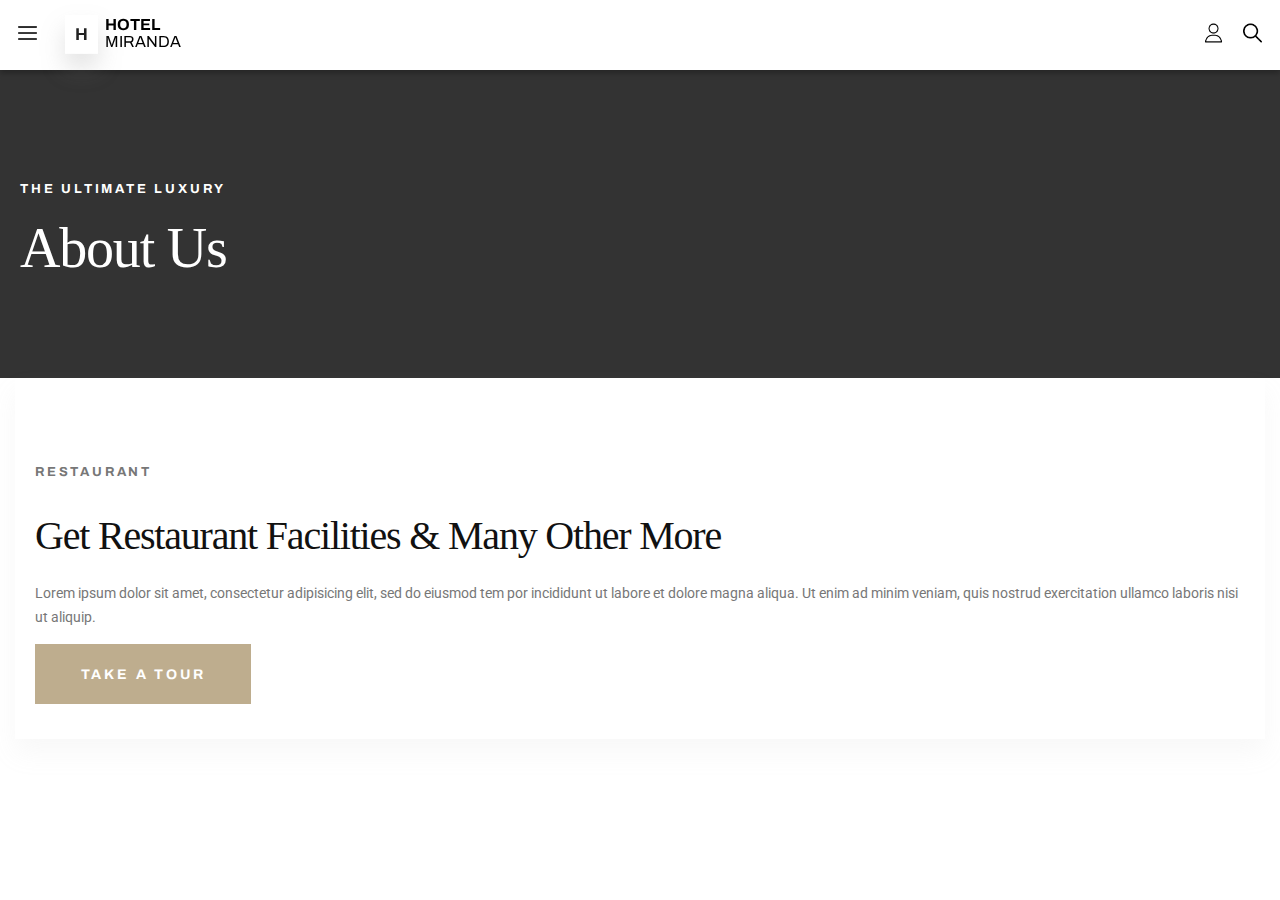
==== commit 1a96e9f0: "Added restaurant section" ====
--- a/about-us.html
+++ b/about-us.html
@@ -49,8 +49,18 @@
             <p>The ultimate luxury</p>
             <h2>About Us</h2>
         </section>
-        <section>
-            
+        <section class="restaurant">
+            <h3>restaurant</h3>
+            <p class="smaller-p">
+                Get Restaurant Facilities & Many Other More
+            </p>
+
+            <p>
+                Lorem ipsum dolor sit amet, consectetur adipisicing elit, sed do eiusmod tem por incididunt ut labore et dolore magna aliqua. Ut enim ad minim veniam, quis nostrud exercitation ullamco laboris nisi ut aliquip.
+            </p>
+            <button class="styledButton">
+                take a tour
+            </button>
         </section>
     </main>
 </body>
--- a/styles.css
+++ b/styles.css
@@ -1836,6 +1836,302 @@
   font-weight: 700;
 }
 
+h1, h2, h4, h5, h6 {
+  font-family: "Old Standard TT";
+  font-weight: 400;
+  font-size: 56px;
+  letter-spacing: -1.2px;
+  line-height: 60px;
+  text-transform: capitalize;
+  color: #111;
+}
+
+h4 {
+  font-size: 30px;
+  line-height: 30px;
+  letter-spacing: -0.9px;
+}
+
+p, label {
+  font-family: Roboto;
+  color: #777;
+  font-size: 14px;
+  line-height: 24px;
+}
+p.price, label.price {
+  color: #BEAD8E;
+  font-family: Archivo;
+  font-weight: 700;
+  font-size: 32px;
+  line-height: 43px;
+}
+p.price span, label.price span {
+  font-weight: 700;
+  font-size: 13px;
+  line-height: 43px;
+}
+
+section {
+  padding: 55px 20px 20px;
+}
+section > p:first-of-type {
+  font-family: "Old Standard TT";
+  font-weight: 400;
+  font-size: 56px;
+  letter-spacing: -1.2px;
+  line-height: 60px;
+  text-transform: capitalize;
+  color: #111;
+  margin: 30px 0px 20px;
+}
+section h3 {
+  font-family: Archivo;
+  font-weight: 700;
+  font-size: 13px;
+  letter-spacing: 2.8px;
+  line-height: 18px;
+  text-transform: uppercase;
+  color: #777;
+  margin: 30px 0px 20px;
+}
+section.dark {
+  background-color: #222;
+}
+section.dark > p:first-of-type {
+  color: #FFF;
+}
+section.dark h3 {
+  color: #BEAD8E;
+}
+section.dark p {
+  color: #C2C2C2;
+}
+section.centered {
+  text-align: center;
+}
+section.centered p {
+  margin-bottom: 0px;
+}
+
+button, span, input, input::placeholder, a, li {
+  font-family: Archivo;
+}
+
+main > div:first-of-type {
+  height: 70px;
+}
+
+section:first-of-type {
+  background-color: #333;
+  width: 100%;
+  padding: 80px 20px 100px;
+}
+section:first-of-type p:nth-child(1) {
+  font-family: Archivo;
+  font-weight: 700;
+  font-size: 13px;
+  letter-spacing: 2.8px;
+  line-height: 18px;
+  text-transform: uppercase;
+  color: #777;
+  color: #FFF;
+}
+section:first-of-type h2 {
+  color: #FFF;
+  margin-top: 20px;
+}
+
+.none {
+  display: none;
+}
+
+.styledButton {
+  background-color: #BEAD8E;
+  color: #FFF;
+  line-height: 15px;
+  font-weight: 700;
+  font-size: 14px;
+  letter-spacing: 2.8px;
+  cursor: pointer;
+  border: none;
+  width: 216px;
+  height: 60px;
+  border-radius: 2px solid inherit;
+  appearance: none;
+  text-transform: uppercase;
+  margin: 15px 0px;
+}
+.styledButton--subtle {
+  background-color: inherit;
+  border: 2px solid #FFF;
+}
+
+a {
+  text-decoration: none;
+  color: #222;
+}
+
+img {
+  width: 100%;
+  object-fit: cover;
+}
+img.icon {
+  height: 70px;
+  width: 70px;
+}
+img.icon--smallest {
+  height: 13px;
+  width: 13px;
+}
+img.icon--small {
+  width: 19px;
+  height: 19px;
+}
+img.icon--larger {
+  width: 40px;
+  height: 40px;
+}
+
+.fact {
+  margin: auto;
+  width: 270px;
+  text-align: center;
+}
+.fact--dark {
+  background-color: #222;
+}
+.fact--dark div p:first-of-type, .fact--dark div h4 {
+  color: #FFF;
+}
+.fact--dark div img.shadow {
+  opacity: 0;
+}
+.fact img:not(.icon) {
+  height: 300px;
+}
+.fact div {
+  margin-top: 35px;
+  position: relative;
+}
+.fact div .shadow {
+  position: absolute;
+  height: 140px;
+  width: 140px;
+  right: 0;
+  opacity: 0.1;
+}
+.fact div .icon {
+  margin-bottom: 20px;
+}
+.fact div p {
+  margin-top: 20px;
+  padding-bottom: 38px;
+  display: inline-block;
+  width: 200px;
+  color: #111;
+}
+
+.features {
+  position: relative;
+  text-align: left;
+}
+.features div p:nth-child(1) {
+  position: absolute;
+  color: #222;
+  font-family: Archivo;
+  font-weight: 700;
+  font-size: 120px;
+  line-height: 130px;
+  opacity: 0.04;
+  right: 0;
+}
+.features div img {
+  margin-top: 80px;
+}
+.features div h4 {
+  margin: 40px 0px;
+}
+.features div p:not(:first-child) {
+  width: 80%;
+}
+
+.logo {
+  margin-top: 3px;
+}
+.logo .letter {
+  display: inline-block;
+  padding: 10px;
+  background-color: white;
+  font-weight: 700;
+  font-size: 17px;
+  box-shadow: 0px 14px 24px 0px rgba(139, 139, 139, 0.2509803922);
+  transform: translateY(-17%);
+}
+.logo .name {
+  margin-left: 3px;
+  display: inline-block;
+  text-transform: uppercase;
+  width: 50px;
+}
+.logo .name span {
+  display: block;
+}
+.logo .name span:nth-child(1) {
+  font-weight: 700;
+}
+
+.filters {
+  background-color: #FFF;
+  margin: 0px auto;
+  max-width: 310px;
+  width: 68%;
+  height: 40px;
+  display: flex;
+  justify-content: space-evenly;
+  align-items: center;
+  /*
+  img:nth-child(1) {
+    content: url("./../../assets/icons/filter/bed.webp");
+  }
+
+  img:nth-child(2) {
+    content: url("../../assets/icons/filter/wifi.webp");
+  }
+
+  img:nth-child(3) {
+    content: url("../../assets/icons/filter/car.webp");
+  }
+
+  img:nth-child(4) {
+    content: url("../../assets/icons/filter/snowflake.webp");
+  }
+
+  img:nth-child(5) {
+    content: url("../../assets/icons/filter/weight.webp");
+  }
+
+  img:nth-child(6) {
+    content: url("../../assets/icons/filter/no-smoking.webp");
+  }
+
+  img:nth-child(7) {
+    content: url("../../assets/icons/filter/drink.webp");
+  }
+  */
+}
+.filters img {
+  cursor: pointer;
+}
+
+.restaurant {
+  margin: 0px 15px;
+  box-shadow: 0px 14px 24px 0px rgba(184, 184, 184, 0.1019607843);
+}
+.restaurant > p:first-of-type {
+  font-size: 40px;
+  line-height: 50px;
+}
+
 html, * {
   box-sizing: border-box;
   margin: 0;
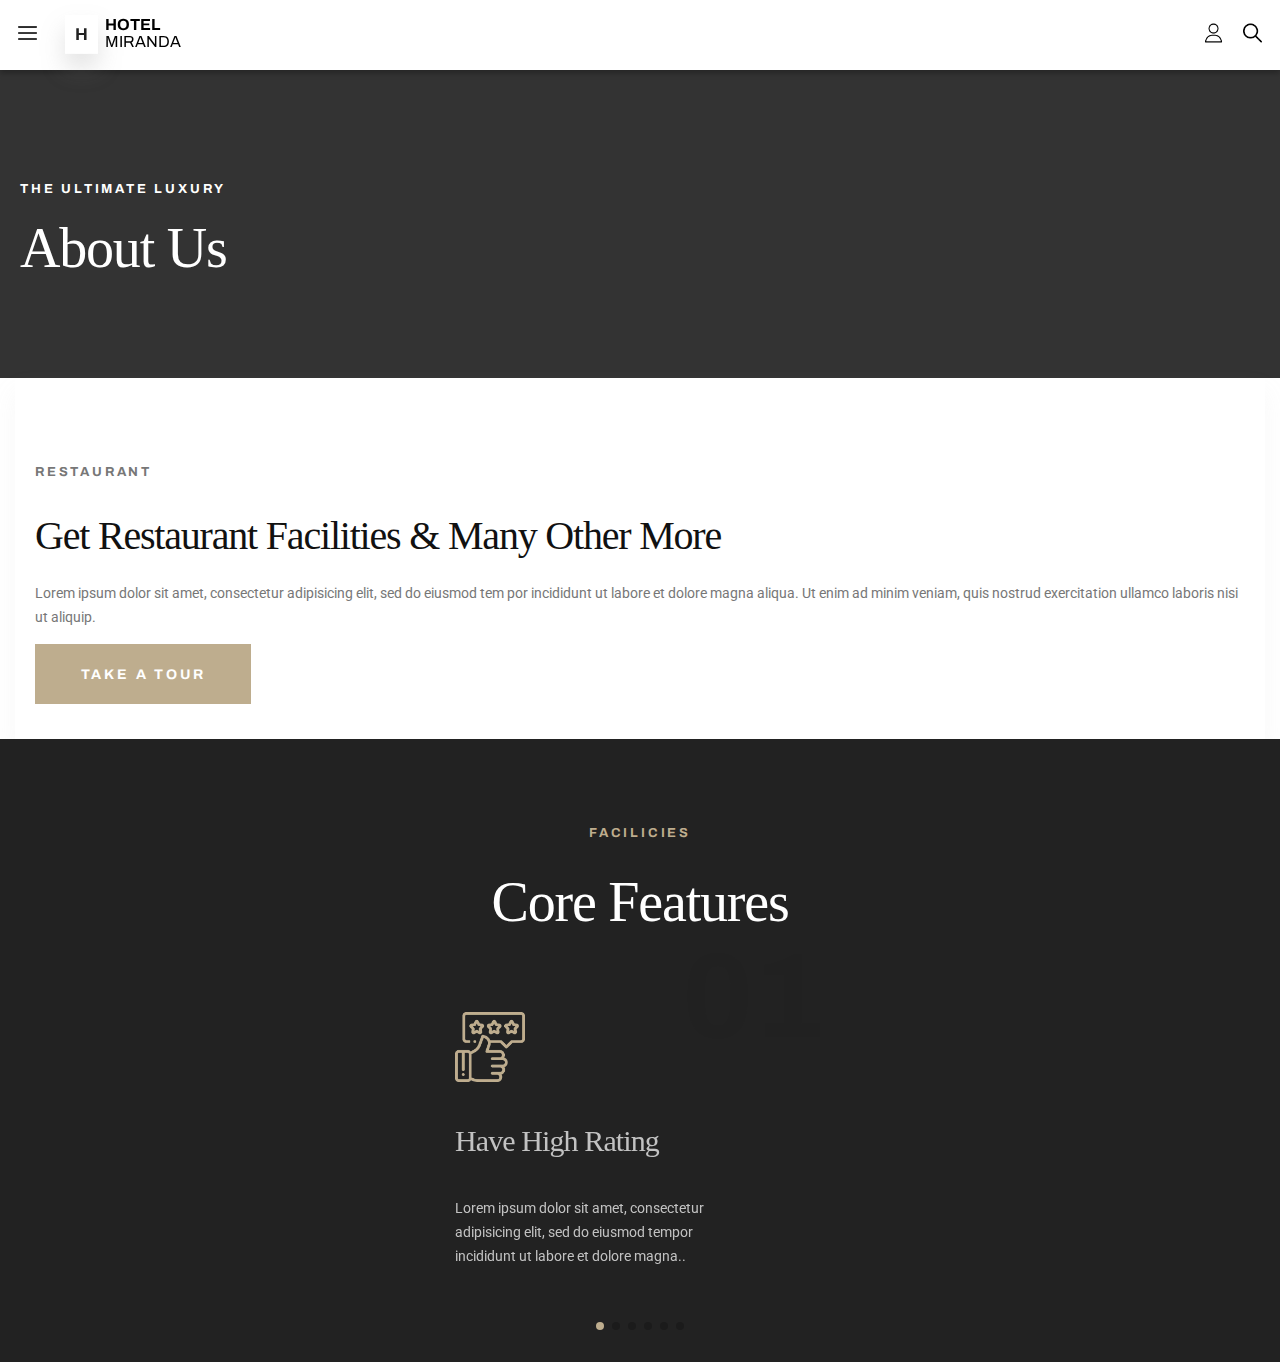
==== commit 37b7c4cb: "Added facilities section" ====
--- a/about-us.html
+++ b/about-us.html
@@ -62,6 +62,63 @@
                 take a tour
             </button>
         </section>
+        <section class="facilities centered dark">
+            <h3>Facilicies</h3>
+            <p>Core features</p>
+            <article class="swiper features" id="swiper-features">
+                <div class="swiper-wrapper">
+                    <div class="swiper-slide">
+                        <p>01</p>
+                        <img class="icon" src="./assets/icons/features/rating.webp">
+                        <h4>Have high rating</h4>
+                        <p>
+                            Lorem ipsum dolor sit amet, consectetur adipisicing elit, sed do eiusmod tempor incididunt ut labore et dolore magna..
+                        </p>
+                    </div>
+                    <div class="swiper-slide">
+                        <p>02</p>
+                        <img class="icon" src="./assets/icons/features/clock.webp">
+                        <h4>Quiet hours</h4>
+                        <p>
+                            Lorem ipsum dolor sit amet, consectetur adipisicing elit, sed do eiusmod tempor incididunt ut labore et dolore magna..
+                        </p>
+                    </div>
+                    <div class="swiper-slide">
+                        <p>03</p>
+                        <img class="icon" src="./assets/icons/features/location.webp">
+                        <h4>Best locations</h4>
+                        <p>
+                            Lorem ipsum dolor sit amet, consectetur adipisicing elit, sed do eiusmod tempor incididunt ut labore et dolore magna..
+                        </p>
+                    </div>
+                    <div class="swiper-slide">
+                        <p>04</p>
+                        <img class="icon" src="./assets/icons/features/cancelation.webp">
+                        <h4>Free cancellation</h4>
+                        <p>
+                            Lorem ipsum dolor sit amet, consectetur adipisicing elit, sed do eiusmod tempor incididunt ut labore et dolore magna..
+                        </p>
+                    </div>
+                    <div class="swiper-slide">
+                        <p>05</p>
+                        <img class="icon" src="./assets/icons/features/creditCard.webp">
+                        <h4>Payment options</h4>
+                        <p>
+                            Lorem ipsum dolor sit amet, consectetur adipisicing elit, sed do eiusmod tempor incididunt ut labore et dolore magna..
+                        </p>
+                    </div>
+                    <div class="swiper-slide">
+                        <p>06</p>
+                        <img class="icon" src="./assets/icons/features/badge.webp">
+                        <h4>Special offers</h4>
+                        <p>
+                            Lorem ipsum dolor sit amet, consectetur adipisicing elit, sed do eiusmod tempor incididunt ut labore et dolore magna..
+                        </p>
+                    </div>
+                </div>
+                <div class="swiper-pagination"></div>
+            </article>
+        </section>
     </main>
 </body>
 </html>--- a/styles.css
+++ b/styles.css
@@ -65,7 +65,7 @@
 section.dark h3 {
   color: #BEAD8E;
 }
-section.dark p {
+section.dark p, section.dark h4 {
   color: #C2C2C2;
 }
 section.centered {
@@ -251,35 +251,6 @@
   display: flex;
   justify-content: space-evenly;
   align-items: center;
-  /*
-  img:nth-child(1) {
-    content: url("./../../assets/icons/filter/bed.webp");
-  }
-
-  img:nth-child(2) {
-    content: url("../../assets/icons/filter/wifi.webp");
-  }
-
-  img:nth-child(3) {
-    content: url("../../assets/icons/filter/car.webp");
-  }
-
-  img:nth-child(4) {
-    content: url("../../assets/icons/filter/snowflake.webp");
-  }
-
-  img:nth-child(5) {
-    content: url("../../assets/icons/filter/weight.webp");
-  }
-
-  img:nth-child(6) {
-    content: url("../../assets/icons/filter/no-smoking.webp");
-  }
-
-  img:nth-child(7) {
-    content: url("../../assets/icons/filter/drink.webp");
-  }
-  */
 }
 .filters img {
   cursor: pointer;
@@ -352,7 +323,7 @@
 section.dark h3 {
   color: #BEAD8E;
 }
-section.dark p {
+section.dark p, section.dark h4 {
   color: #C2C2C2;
 }
 section.centered {
@@ -538,35 +509,6 @@
   display: flex;
   justify-content: space-evenly;
   align-items: center;
-  /*
-  img:nth-child(1) {
-    content: url("./../../assets/icons/filter/bed.webp");
-  }
-
-  img:nth-child(2) {
-    content: url("../../assets/icons/filter/wifi.webp");
-  }
-
-  img:nth-child(3) {
-    content: url("../../assets/icons/filter/car.webp");
-  }
-
-  img:nth-child(4) {
-    content: url("../../assets/icons/filter/snowflake.webp");
-  }
-
-  img:nth-child(5) {
-    content: url("../../assets/icons/filter/weight.webp");
-  }
-
-  img:nth-child(6) {
-    content: url("../../assets/icons/filter/no-smoking.webp");
-  }
-
-  img:nth-child(7) {
-    content: url("../../assets/icons/filter/drink.webp");
-  }
-  */
 }
 .filters img {
   cursor: pointer;
@@ -693,7 +635,7 @@
 section.dark h3 {
   color: #BEAD8E;
 }
-section.dark p {
+section.dark p, section.dark h4 {
   color: #C2C2C2;
 }
 section.centered {
@@ -879,35 +821,6 @@
   display: flex;
   justify-content: space-evenly;
   align-items: center;
-  /*
-  img:nth-child(1) {
-    content: url("./../../assets/icons/filter/bed.webp");
-  }
-
-  img:nth-child(2) {
-    content: url("../../assets/icons/filter/wifi.webp");
-  }
-
-  img:nth-child(3) {
-    content: url("../../assets/icons/filter/car.webp");
-  }
-
-  img:nth-child(4) {
-    content: url("../../assets/icons/filter/snowflake.webp");
-  }
-
-  img:nth-child(5) {
-    content: url("../../assets/icons/filter/weight.webp");
-  }
-
-  img:nth-child(6) {
-    content: url("../../assets/icons/filter/no-smoking.webp");
-  }
-
-  img:nth-child(7) {
-    content: url("../../assets/icons/filter/drink.webp");
-  }
-  */
 }
 .filters img {
   cursor: pointer;
@@ -1210,7 +1123,7 @@
 section.dark h3 {
   color: #BEAD8E;
 }
-section.dark p {
+section.dark p, section.dark h4 {
   color: #C2C2C2;
 }
 section.centered {
@@ -1396,35 +1309,6 @@
   display: flex;
   justify-content: space-evenly;
   align-items: center;
-  /*
-  img:nth-child(1) {
-    content: url("./../../assets/icons/filter/bed.webp");
-  }
-
-  img:nth-child(2) {
-    content: url("../../assets/icons/filter/wifi.webp");
-  }
-
-  img:nth-child(3) {
-    content: url("../../assets/icons/filter/car.webp");
-  }
-
-  img:nth-child(4) {
-    content: url("../../assets/icons/filter/snowflake.webp");
-  }
-
-  img:nth-child(5) {
-    content: url("../../assets/icons/filter/weight.webp");
-  }
-
-  img:nth-child(6) {
-    content: url("../../assets/icons/filter/no-smoking.webp");
-  }
-
-  img:nth-child(7) {
-    content: url("../../assets/icons/filter/drink.webp");
-  }
-  */
 }
 .filters img {
   cursor: pointer;
@@ -1573,7 +1457,7 @@
 section.dark h3 {
   color: #BEAD8E;
 }
-section.dark p {
+section.dark p, section.dark h4 {
   color: #C2C2C2;
 }
 section.centered {
@@ -1759,35 +1643,6 @@
   display: flex;
   justify-content: space-evenly;
   align-items: center;
-  /*
-  img:nth-child(1) {
-    content: url("./../../assets/icons/filter/bed.webp");
-  }
-
-  img:nth-child(2) {
-    content: url("../../assets/icons/filter/wifi.webp");
-  }
-
-  img:nth-child(3) {
-    content: url("../../assets/icons/filter/car.webp");
-  }
-
-  img:nth-child(4) {
-    content: url("../../assets/icons/filter/snowflake.webp");
-  }
-
-  img:nth-child(5) {
-    content: url("../../assets/icons/filter/weight.webp");
-  }
-
-  img:nth-child(6) {
-    content: url("../../assets/icons/filter/no-smoking.webp");
-  }
-
-  img:nth-child(7) {
-    content: url("../../assets/icons/filter/drink.webp");
-  }
-  */
 }
 .filters img {
   cursor: pointer;
@@ -1903,7 +1758,7 @@
 section.dark h3 {
   color: #BEAD8E;
 }
-section.dark p {
+section.dark p, section.dark h4 {
   color: #C2C2C2;
 }
 section.centered {
@@ -2089,35 +1944,6 @@
   display: flex;
   justify-content: space-evenly;
   align-items: center;
-  /*
-  img:nth-child(1) {
-    content: url("./../../assets/icons/filter/bed.webp");
-  }
-
-  img:nth-child(2) {
-    content: url("../../assets/icons/filter/wifi.webp");
-  }
-
-  img:nth-child(3) {
-    content: url("../../assets/icons/filter/car.webp");
-  }
-
-  img:nth-child(4) {
-    content: url("../../assets/icons/filter/snowflake.webp");
-  }
-
-  img:nth-child(5) {
-    content: url("../../assets/icons/filter/weight.webp");
-  }
-
-  img:nth-child(6) {
-    content: url("../../assets/icons/filter/no-smoking.webp");
-  }
-
-  img:nth-child(7) {
-    content: url("../../assets/icons/filter/drink.webp");
-  }
-  */
 }
 .filters img {
   cursor: pointer;
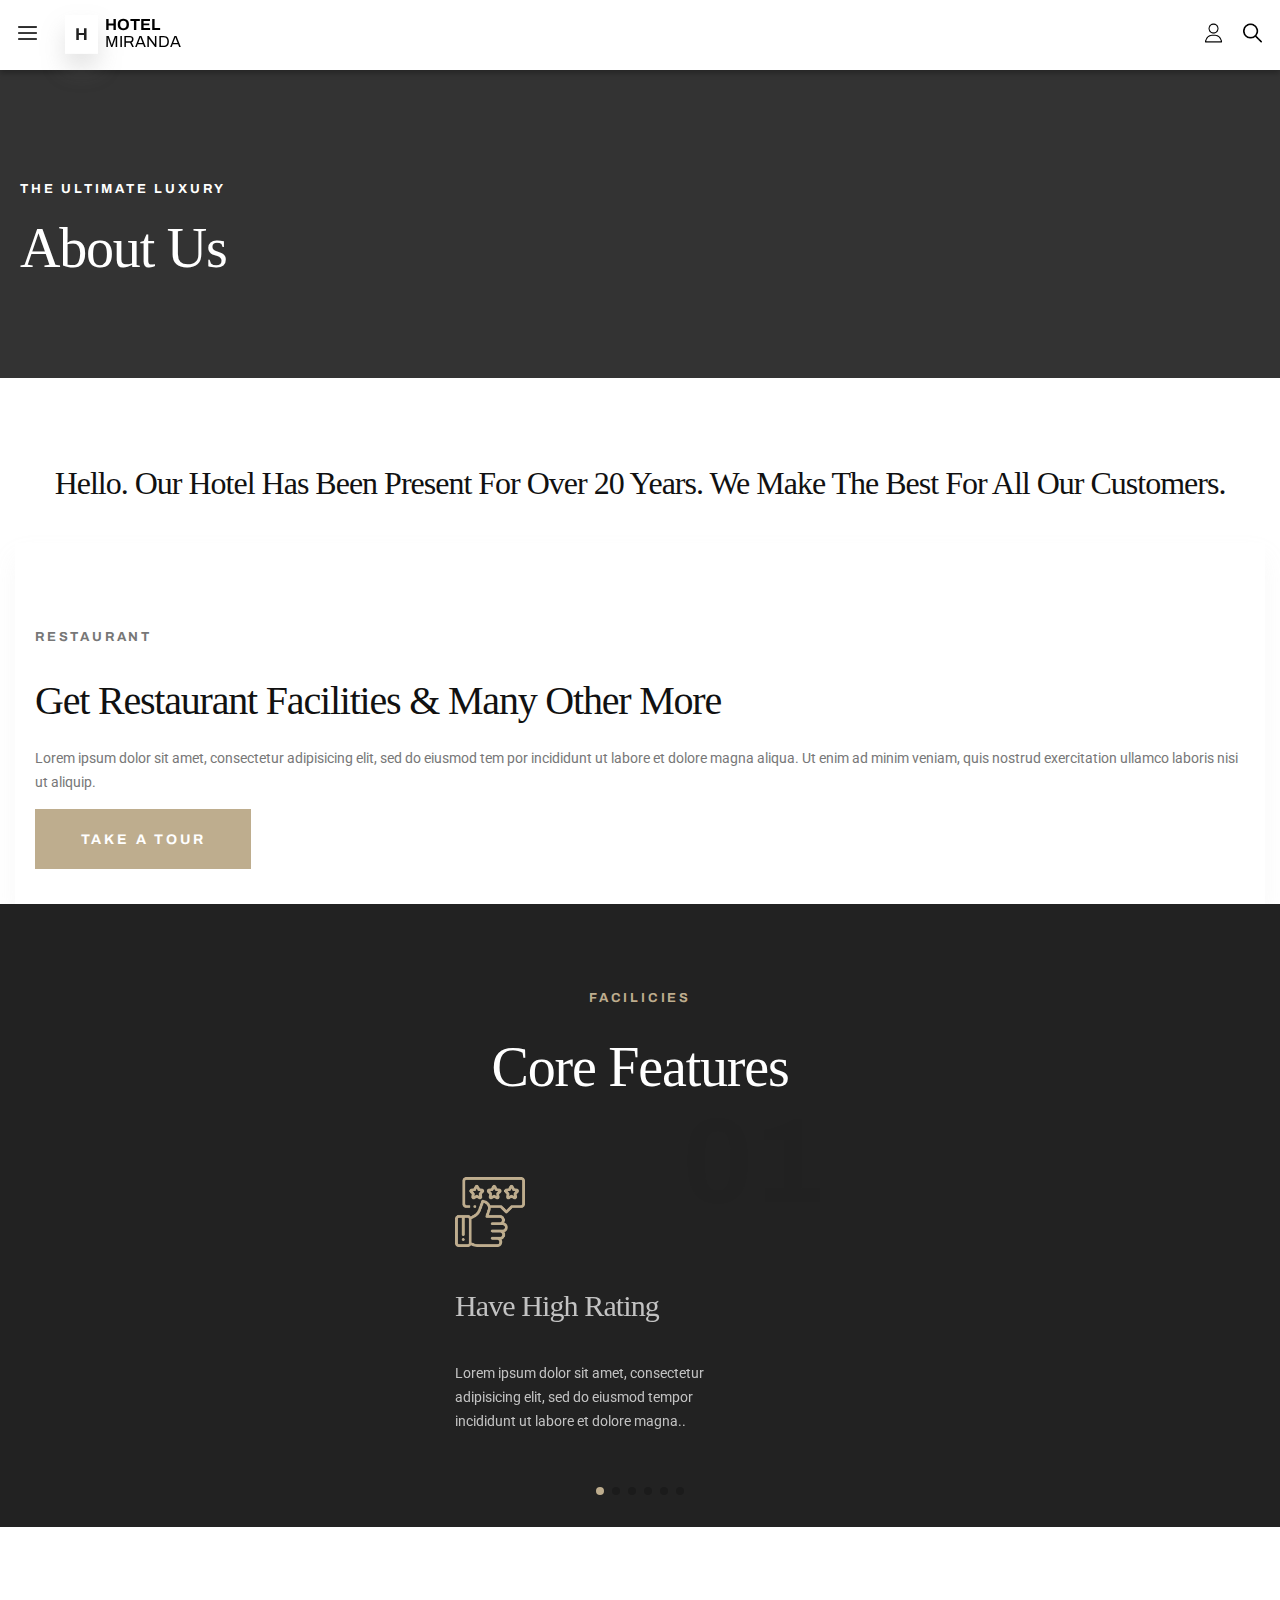
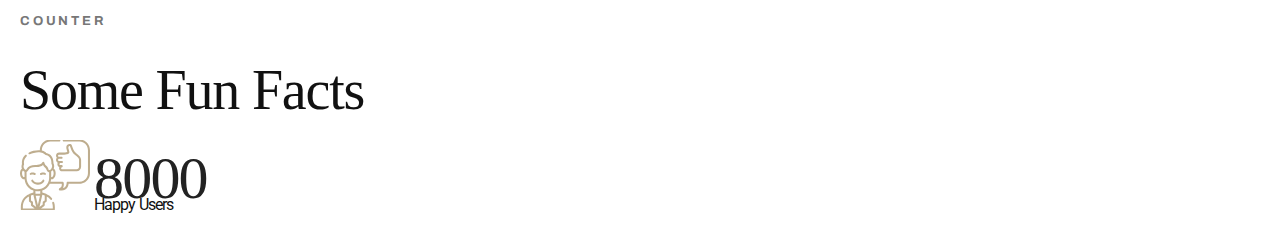
==== commit 1f5320ff: "More sections on About-us" ====
--- a/about-us.html
+++ b/about-us.html
@@ -48,6 +48,11 @@
         <section>
             <p>The ultimate luxury</p>
             <h2>About Us</h2>
+        </section>
+        <section class="hello">
+            <p>
+                Hello. Our hotel has been present for over 20 years. We make the best for all our customers.
+            </p>
         </section>
         <section class="restaurant">
             <h3>restaurant</h3>
@@ -119,6 +124,21 @@
                 <div class="swiper-pagination"></div>
             </article>
         </section>
+        <section class="true-facts">
+            <h3>counter</h3>
+            <p>
+                some fun facts
+            </p>
+            <div>
+                <article>
+                    <img src="./assets/icons/facts/happy.svg" class="icon">
+                    <div>
+                        <p>8000</p>
+                        <h4>Happy Users</h4>
+                    </div>
+                </article>
+            </div>
+        </section>
     </main>
 </body>
 </html>--- a/styles.css
+++ b/styles.css
@@ -1949,6 +1949,15 @@
   cursor: pointer;
 }
 
+.hello {
+  text-align: center;
+}
+.hello p:first-of-type {
+  font-size: 32px;
+  letter-spacing: -1px;
+  line-height: 40px;
+}
+
 .restaurant {
   margin: 0px 15px;
   box-shadow: 0px 14px 24px 0px rgba(184, 184, 184, 0.1019607843);
@@ -1956,6 +1965,20 @@
 .restaurant > p:first-of-type {
   font-size: 40px;
   line-height: 50px;
+}
+
+.true-facts article div {
+  display: inline-block;
+}
+.true-facts article div p {
+  font-size: 60px;
+  letter-spacing: -1.8px;
+  font-family: "Old Standard TT";
+  color: #222;
+}
+.true-facts article div h4 {
+  font-size: 16px;
+  font-family: Roboto;
 }
 
 html, * {
